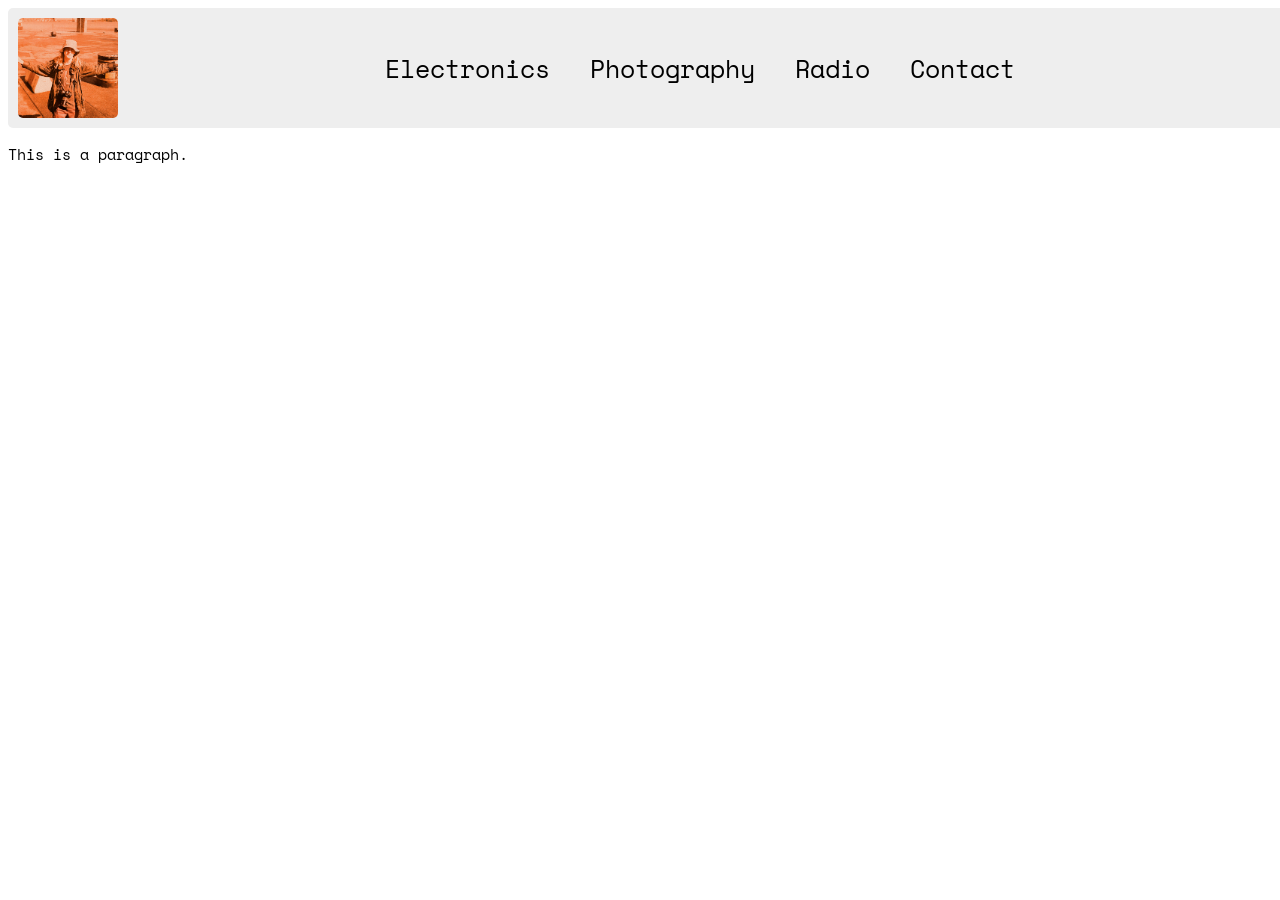
==== index.html @ b29c2b99 "Rename Index.html to index.html" ====
<!DOCTYPE html>
<html>
<head>
    <title>༼ つ ◕_◕ ༽つ</title>
    <link rel="stylesheet" href="styles.css">
    <link rel="stylesheet" href="https://fonts.googleapis.com/css?family=Space+Mono">
</head>
<body>
    <div class="header-container">
        <img src="me.jpg" alt="༼ つ ◕_◕ ༽つ">
        <div class="nav-links">
            <a href="BenLandon.html">Electronics</a>
            <a href="BenLandon.html">Photography</a>
            <a href="BenLandon.html">Radio</a>
            <a href="contact.html">Contact</a>
        </div>

    </div>

    <p>This is a paragraph.</p>

</body>
</html>
---- styles.css ----
body {
    height: 100%;
    overflow-x: hidden; /* Prevent horizontal scrolling */
}

.header-container {
    display: flex;
    align-items: center;
    justify-content: center;
    padding: 10px;
    background-color: #eeeeee;
    border-radius: 5px;
    width: 100%;
    position: relative; 
}

.header-container img {
    width: 100px;
    height: 100px;
    object-fit: cover;
    object-position: center;
    border-radius: 5%;
}

.nav-links {
    flex-grow: 1;
    display: flex;
    justify-content: center;
    gap: 40px;
    flex-wrap: nowrap; 
}

.nav-links a {
    font-family: "Space Mono", "Courier New", monospace;
    font-size: 25px;
    color: black;
    text-decoration: none;
}

.center-title {
    flex-grow: 1;
    text-align: center;
}

.nav-links-notmain {
    position: absolute;
    left: 20px; 
}


.nav-links-notmain a {
    font-family: "Space Mono", "Courier New", monospace;
    font-size: 17px;
    color: black;
    text-decoration: none;
}

.contact-links a {
    font-family: "Space Mono", "Courier New", monospace;
    font-size: 15px;
    color: black;
    text-decoration: none;
}

p {
    font-family: "Space Mono", "Courier New", monospace;
    font-size: 15px;
    color: black;
}

h1 {
    font-family: "Space Mono", "Courier New", monospace;
    font-size: 25px;
    color: black;
    margin: 0; /* Removes extra spacing */
}

@media (max-width: 768px) {
    .header-container {
        flex-direction: column; 
    }

    .header-container img {
        width: 100px;
        height: 100px
    }

    .nav-links {
        flex-direction: row; 
        justify-content: flex-start; 
        gap: 30px; 
        flex-wrap: wrap; 
    }

    .nav-links a {
        flex: 1 1 45%; 
        text-align: center; 
        margin: 5px 0;
    }

}
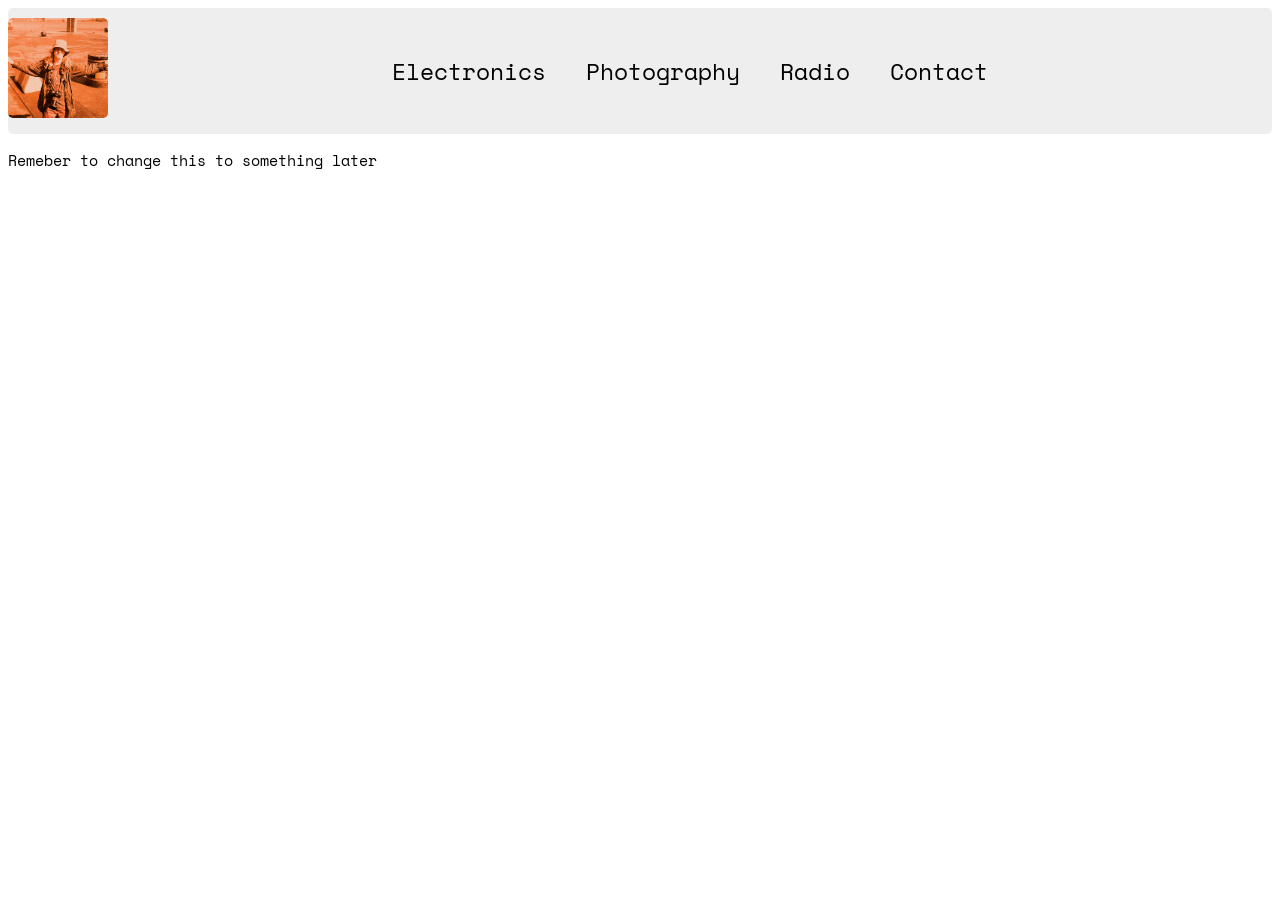
==== commit 0255b6b5: "Add files via upload" ====
--- a/index.html
+++ b/index.html
@@ -1,23 +1,27 @@
 <!DOCTYPE html>
-<html>
+<html lang="en">
 <head>
+    <meta charset="UTF-8">
+    <meta name="viewport" content="width=device-width, initial-scale=1.0">
     <title>༼ つ ◕_◕ ༽つ</title>
     <link rel="stylesheet" href="styles.css">
     <link rel="stylesheet" href="https://fonts.googleapis.com/css?family=Space+Mono">
+    <link rel="stylesheet" href="https://fonts.googleapis.com/css2?family=Material+Symbols+Outlined:opsz,wght,FILL,GRAD@24,400,0,0&icon_names=mail" />
 </head>
 <body>
-    <div class="header-container">
+<div class="header-container">
+    <div class="image-container">
         <img src="me.jpg" alt="༼ つ ◕_◕ ༽つ">
-        <div class="nav-links">
-            <a href="BenLandon.html">Electronics</a>
-            <a href="BenLandon.html">Photography</a>
-            <a href="BenLandon.html">Radio</a>
-            <a href="contact.html">Contact</a>
-        </div>
+    </div>
+    <div class="nav-links">
+        <a href="index.html">Electronics</a>
+        <a href="index.html">Photography</a>
+        <a href="radio.html">Radio</a>
+        <a href="contact.html">Contact</a>
+    </div>
+</div>
 
-    </div>
-
-    <p>This is a paragraph.</p>
+    <p>Remeber to change this to something later</p>
 
 </body>
-</html> 
+</html>
--- a/styles.css
+++ b/styles.css
@@ -1,17 +1,20 @@
 body {
     height: 100%;
-    overflow-x: hidden; /* Prevent horizontal scrolling */
+    overflow-x: auto; /* Prevent horizontal scrolling */
+    font-family: "Space Mono", "Courier New", monospace;
 }
 
 .header-container {
     display: flex;
     align-items: center;
     justify-content: center;
-    padding: 10px;
     background-color: #eeeeee;
     border-radius: 5px;
     width: 100%;
     position: relative; 
+    padding-top: 10px;
+    padding-bottom: 10px;
+
 }
 
 .header-container img {
@@ -19,22 +22,30 @@
     height: 100px;
     object-fit: cover;
     object-position: center;
-    border-radius: 5%;
+    border-radius: 5%; /* Square image */
 }
 
 .nav-links {
-    flex-grow: 1;
+    flex-direction: row;
+    align-items: center;
+    text-align: center;
     display: flex;
     justify-content: center;
     gap: 40px;
-    flex-wrap: nowrap; 
+    flex-wrap: wrap; /* Allow wrapping to create a new row */
+    width: 100%;
 }
 
 .nav-links a {
-    font-family: "Space Mono", "Courier New", monospace;
-    font-size: 25px;
+    font-size: 23px;
     color: black;
     text-decoration: none;
+    transition: color 0.3s ease, transform 0.3s ease;
+}
+
+.nav-links a:hover {
+    color: #693aa3; /* Add color change on hover */
+    transform: scale(1.1); /* Slight zoom effect */
 }
 
 .center-title {
@@ -47,55 +58,97 @@
     left: 20px; 
 }
 
-
 .nav-links-notmain a {
-    font-family: "Space Mono", "Courier New", monospace;
-    font-size: 17px;
+    font-size: 23px;
     color: black;
     text-decoration: none;
+    transition: color 0.3s ease, transform 0.3s ease;
+}
+
+.nav-links-notmain a:hover {
+    color: #693aa3; /* Add color change on hover */
+    transform: scale(1.1); /* Slight zoom effect */
+}
+
+.contact-links {
+    padding: 20px;
+    text-align: center;
 }
 
 .contact-links a {
-    font-family: "Space Mono", "Courier New", monospace;
-    font-size: 15px;
+    font-size: 18px;
+    color: #44256a;
+    text-decoration: none;
+    transition: color 0.3s ease;
+}
+
+.contact-links a:hover {
+    color: #9557e1;
+}
+
+.contact-links p {
+    font-size: 18px;
     color: black;
-    text-decoration: none;
+    margin-bottom: 10px;
 }
 
 p {
-    font-family: "Space Mono", "Courier New", monospace;
     font-size: 15px;
     color: black;
 }
 
 h1 {
-    font-family: "Space Mono", "Courier New", monospace;
-    font-size: 25px;
+    font-size: 27px;
     color: black;
-    margin: 0; /* Removes extra spacing */
+    margin: 0;
 }
 
+/* Responsive Design */
+
+/* On mobile screens, two rows for navigation links */
 @media (max-width: 768px) {
     .header-container {
         flex-direction: column; 
+        padding-top: 10px;
+        padding-bottom: 10px;
     }
 
     .header-container img {
-        width: 100px;
-        height: 100px
+        width: 80px;
+        height: 80px;
+        margin-bottom: 10px; 
     }
 
     .nav-links {
-        flex-direction: row; 
-        justify-content: flex-start; 
-        gap: 30px; 
-        flex-wrap: wrap; 
+        flex-direction: row;
+        justify-content: space-between;
+        gap: 10px;
     }
 
     .nav-links a {
-        flex: 1 1 45%; 
-        text-align: center; 
-        margin: 5px 0;
+        font-size: 20px;
+        flex: 1 1 45%; /* Allow the links to take up equal space */
+        text-align: center;
+    }
+}
+
+/* On very small screens (max-width: 480px), stack the links */
+@media (max-width: 480px) {
+    .header-container img {
+        width: 80px;
+        height: 80px;
     }
 
-}
+    .nav-links a {
+        font-size: 20px;
+    }
+
+    .contact-links a {
+        font-size: 18px;
+    }
+
+    .contact-links p {
+        font-size: 18px;
+    }
+    
+}
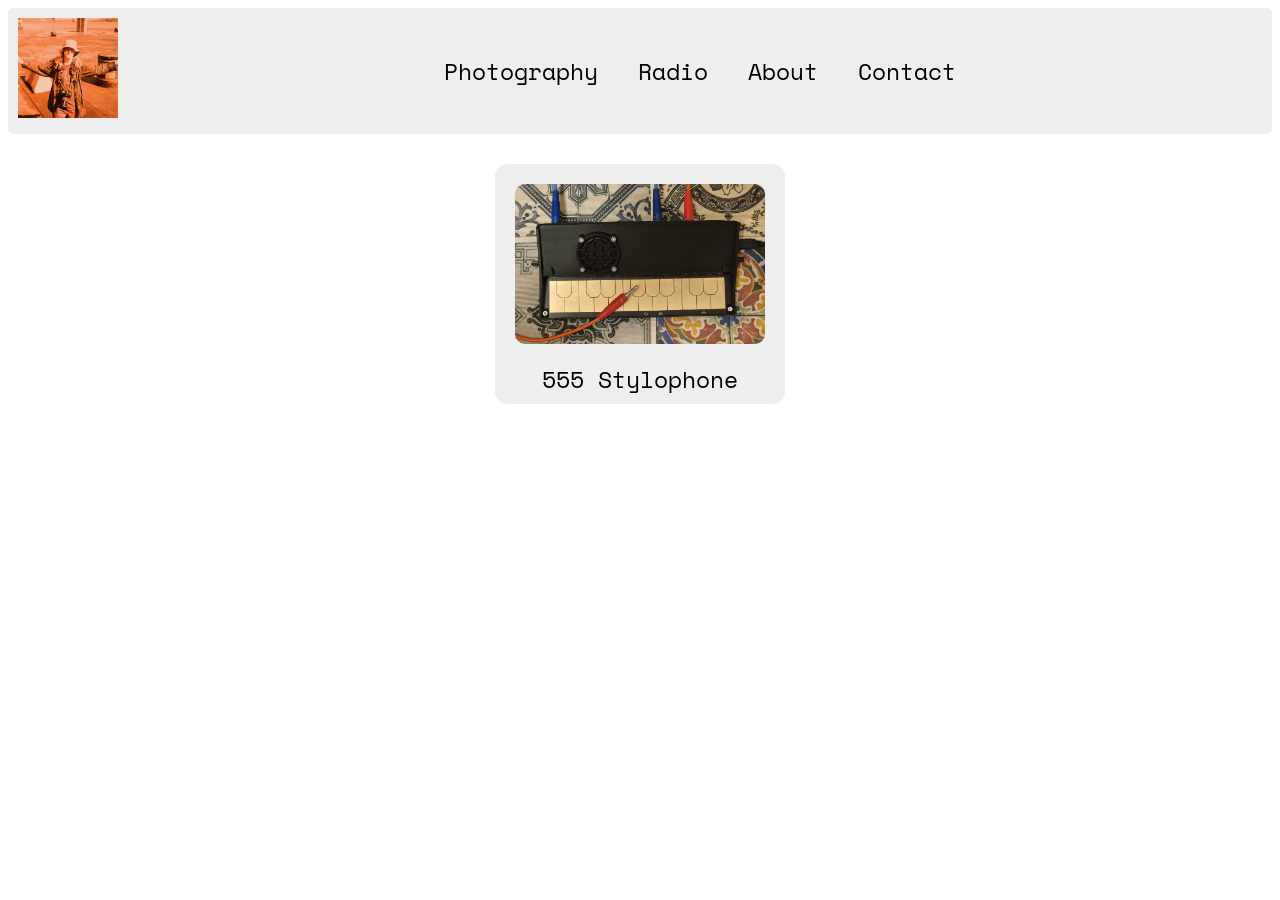
==== commit 2e803a9c: "Add files via upload" ====
--- a/index.html
+++ b/index.html
@@ -14,14 +14,20 @@
         <img src="me.jpg" alt="༼ つ ◕_◕ ༽つ">
     </div>
     <div class="nav-links">
-        <a href="index.html">Electronics</a>
         <a href="index.html">Photography</a>
         <a href="radio.html">Radio</a>
+        <a href="about_me.html">About</a>
         <a href="contact.html">Contact</a>
     </div>
+
 </div>
+<div class="projects-container">
+    <a href="projects/stylophone.html" class="project-box">
+        <img src="projects/stylophone.jpg" alt="Project 1">
+        <p>555 Stylophone</p>
+    </a>
 
-    <p>Remeber to change this to something later</p>
+</div>  
 
 </body>
 </html>
--- a/styles.css
+++ b/styles.css
@@ -2,6 +2,7 @@
     height: 100%;
     overflow-x: auto; /* Prevent horizontal scrolling */
     font-family: "Space Mono", "Courier New", monospace;
+    font-weight: 400;
 }
 
 .header-container {
@@ -12,8 +13,6 @@
     border-radius: 5px;
     width: 100%;
     position: relative; 
-    padding-top: 10px;
-    padding-bottom: 10px;
 
 }
 
@@ -22,7 +21,7 @@
     height: 100px;
     object-fit: cover;
     object-position: center;
-    border-radius: 5%; /* Square image */
+    padding:  10px;
 }
 
 .nav-links {
@@ -53,16 +52,18 @@
     text-align: center;
 }
 
+.nav-links-notmain a {
+    font-size: 23px;
+    color: black;
+    text-decoration: none;
+    transition: color 0.3s ease, transform 0.3s ease;
+}
+
 .nav-links-notmain {
     position: absolute;
-    left: 20px; 
-}
-
-.nav-links-notmain a {
-    font-size: 23px;
-    color: black;
-    text-decoration: none;
-    transition: color 0.3s ease, transform 0.3s ease;
+    left: 20px;
+    top: 50%; /* Center vertically */
+    transform: translateY(-50%);
 }
 
 .nav-links-notmain a:hover {
@@ -70,23 +71,33 @@
     transform: scale(1.1); /* Slight zoom effect */
 }
 
-.contact-links {
-    padding: 20px;
-    text-align: center;
-}
-
-.contact-links a {
+.page-content {
+    padding: 10px;
+    padding-left: 200px;
+    padding-right: 200px;
+    text-align: center;
+}
+
+.page-content a {
     font-size: 18px;
-    color: #44256a;
+    color: #6050eb;
     text-decoration: none;
     transition: color 0.3s ease;
 }
-
-.contact-links a:hover {
+.page-content img {
+    width: 100%;
+    height: 100%;
+    object-fit: cover;
+    object-position: center;
+    border-radius: 10px;
+
+}
+
+.page-content a:hover {
     color: #9557e1;
 }
 
-.contact-links p {
+.page-content p {
     font-size: 18px;
     color: black;
     margin-bottom: 10px;
@@ -103,7 +114,67 @@
     margin: 0;
 }
 
-/* Responsive Design */
+strong{
+
+    font-weight: 700;
+}
+
+.projects-container {
+    display: flex;
+    justify-content: center;
+    flex-wrap: wrap;
+    gap: 25px;
+    margin-top: 30px;
+}
+
+.project-box {
+    width: 250px; /* Increased size */
+    height: 200px; /* Increased size */
+    background: #eeeeee;
+    padding: 20px;
+    border-radius: 12px;
+    text-align: center;
+    text-decoration: none; /* Removes default link styling */
+    color: black;
+    transition: transform 0.3s ease;
+}
+
+.project-box img {
+    width: 100%;
+    height: 80%;
+    object-fit: cover;
+    object-position: center;
+    border-radius: 10px;
+}
+
+.project-box p {
+    font-size: 23px; /* Slightly larger text */
+    margin-top: 12px;
+}
+
+.project-box:hover {
+    transform: scale(1.05);
+}
+.project-box P:hover {
+    color: #693aa3; /* Add color change on hover */
+}
+
+.video-container {
+    position: relative;
+    width: 100%;
+    padding-bottom: 56.25%; /* 16:9 aspect ratio */
+    height: 0;
+    overflow: hidden;
+}
+
+.video-container iframe {
+    position: absolute;
+    top: 0;
+    left: 0;
+    width: 100%;
+    height: 100%;
+}
+
 
 /* On mobile screens, two rows for navigation links */
 @media (max-width: 768px) {
@@ -112,7 +183,12 @@
         padding-top: 10px;
         padding-bottom: 10px;
     }
-
+    .nav-links-notmain {
+        position: static; /* Prevents absolute positioning issues */
+        text-align: center;
+        margin-top: 10px;
+    }
+    
     .header-container img {
         width: 80px;
         height: 80px;
@@ -126,8 +202,15 @@
     }
 
     .nav-links a {
-        font-size: 20px;
+        font-size: 23px;
         flex: 1 1 45%; /* Allow the links to take up equal space */
+        text-align: center;
+    }
+
+    .page-content {
+        padding: 10px;
+        padding-left: 30px;
+        padding-right: 30px;
         text-align: center;
     }
 }
@@ -140,15 +223,15 @@
     }
 
     .nav-links a {
-        font-size: 20px;
+        font-size: 23px;
     }
 
     .contact-links a {
-        font-size: 18px;
+        font-size: 23px;
     }
 
     .contact-links p {
-        font-size: 18px;
+        font-size: 23px;
     }
     
 }
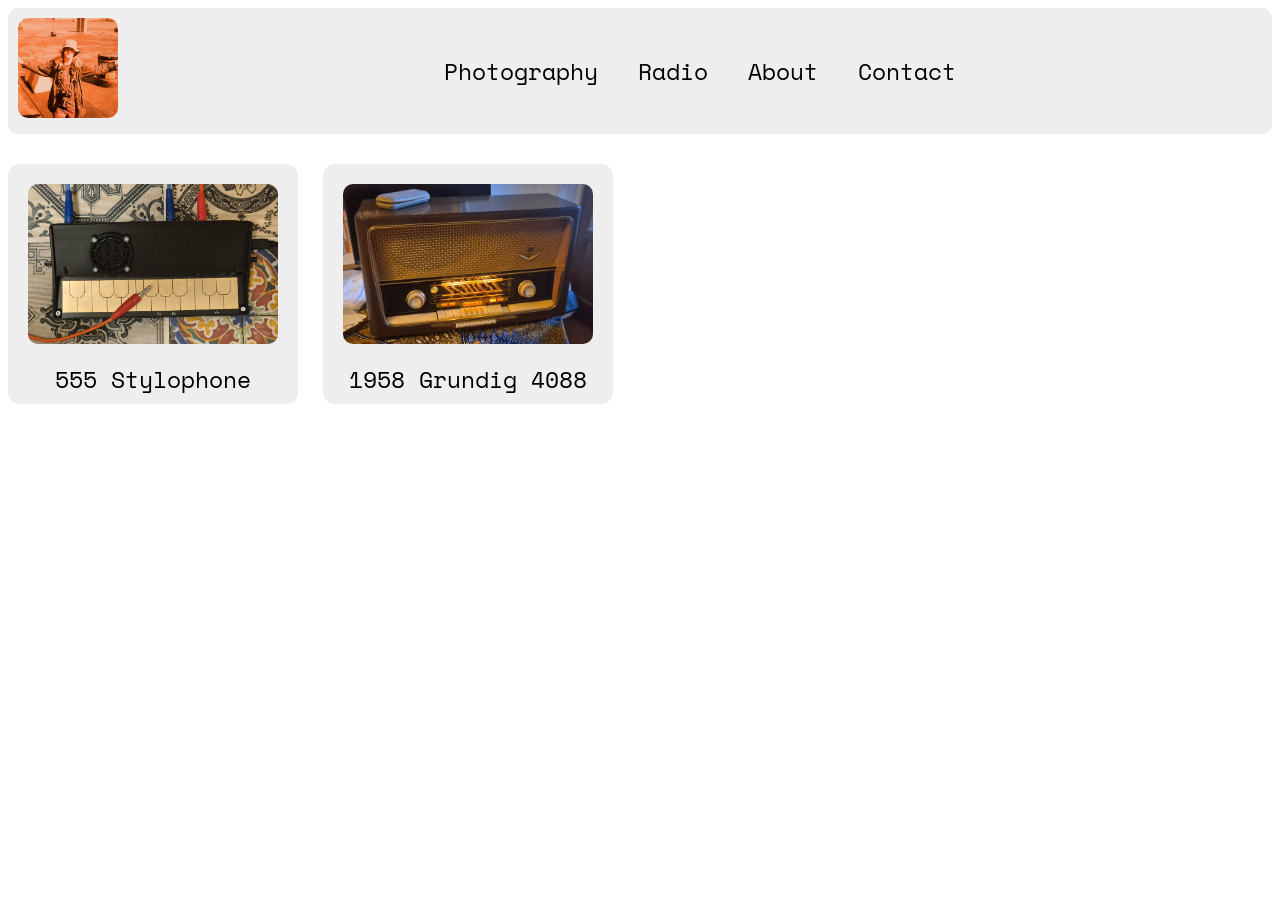
==== commit 4f8370bc: "Add files via upload" ====
--- a/index.html
+++ b/index.html
@@ -7,8 +7,10 @@
     <link rel="stylesheet" href="styles.css">
     <link rel="stylesheet" href="https://fonts.googleapis.com/css?family=Space+Mono">
     <link rel="stylesheet" href="https://fonts.googleapis.com/css2?family=Material+Symbols+Outlined:opsz,wght,FILL,GRAD@24,400,0,0&icon_names=mail" />
+    
 </head>
 <body>
+
 <div class="header-container">
     <div class="image-container">
         <img src="me.jpg" alt="༼ つ ◕_◕ ༽つ">
@@ -26,6 +28,10 @@
         <img src="projects/stylophone.jpg" alt="Project 1">
         <p>555 Stylophone</p>
     </a>
+    <a href="projects/grundig.html" class="project-box">
+        <img src="projects/grundig.jpg" alt="Project 2">
+        <p>1958 Grundig 4088</p>
+    </a>
 
 </div>  
 
--- a/styles.css
+++ b/styles.css
@@ -3,6 +3,7 @@
     overflow-x: auto; /* Prevent horizontal scrolling */
     font-family: "Space Mono", "Courier New", monospace;
     font-weight: 400;
+    
 }
 
 .header-container {
@@ -10,7 +11,7 @@
     align-items: center;
     justify-content: center;
     background-color: #eeeeee;
-    border-radius: 5px;
+    border-radius: 10px;
     width: 100%;
     position: relative; 
 
@@ -21,7 +22,8 @@
     height: 100px;
     object-fit: cover;
     object-position: center;
-    padding:  10px;
+    margin:  10px;
+    border-radius: 10px;
 }
 
 .nav-links {
@@ -121,7 +123,7 @@
 
 .projects-container {
     display: flex;
-    justify-content: center;
+    justify-content: left;
     flex-wrap: wrap;
     gap: 25px;
     margin-top: 30px;
@@ -165,6 +167,7 @@
     padding-bottom: 56.25%; /* 16:9 aspect ratio */
     height: 0;
     overflow: hidden;
+    border-radius: 15px; /* Adjust the value for more/less rounding */
 }
 
 .video-container iframe {
@@ -173,6 +176,7 @@
     left: 0;
     width: 100%;
     height: 100%;
+    border-radius: 15px; /* Apply the same rounding */
 }
 
 
@@ -213,6 +217,14 @@
         padding-right: 30px;
         text-align: center;
     }
+
+    .projects-container {
+        display: flex;
+        justify-content: center;
+        flex-wrap: wrap;
+        gap: 25px;
+        margin-top: 30px;
+}
 }
 
 /* On very small screens (max-width: 480px), stack the links */
@@ -234,4 +246,8 @@
         font-size: 23px;
     }
     
-}+}
+
+
+
+
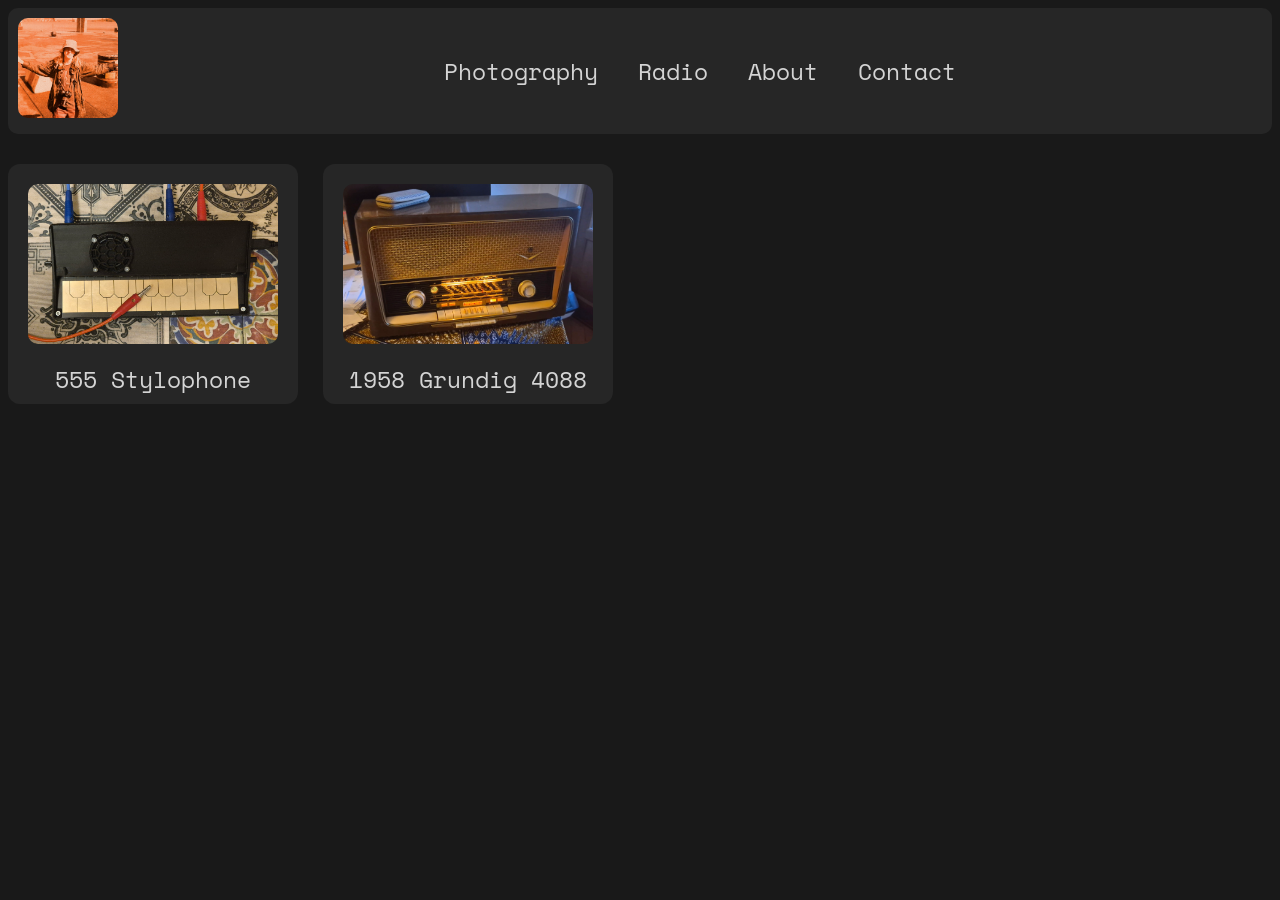
==== commit 15369358: "Add files via upload" ====
--- a/index.html
+++ b/index.html
@@ -10,13 +10,12 @@
     
 </head>
 <body>
-
 <div class="header-container">
     <div class="image-container">
         <img src="me.jpg" alt="༼ つ ◕_◕ ༽つ">
     </div>
     <div class="nav-links">
-        <a href="index.html">Photography</a>
+        <a href="Photography.html">Photography</a>
         <a href="radio.html">Radio</a>
         <a href="about_me.html">About</a>
         <a href="contact.html">Contact</a>
@@ -26,14 +25,19 @@
 <div class="projects-container">
     <a href="projects/stylophone.html" class="project-box">
         <img src="projects/stylophone.jpg" alt="Project 1">
-        <p>555 Stylophone</p>
+        <div class="project-text">
+            <p>555 Stylophone</p>
+        </div>
     </a>
     <a href="projects/grundig.html" class="project-box">
         <img src="projects/grundig.jpg" alt="Project 2">
-        <p>1958 Grundig 4088</p>
+        <div class="project-text">
+            <p>1958 Grundig 4088 </p>
+        </div>
     </a>
 
 </div>  
 
 </body>
 </html>
+
--- a/styles.css
+++ b/styles.css
@@ -1,16 +1,18 @@
 body {
     height: 100%;
-    overflow-x: auto; /* Prevent horizontal scrolling */
+    overflow-x: auto; 
     font-family: "Space Mono", "Courier New", monospace;
     font-weight: 400;
-    
-}
+    background-color: rgb(25, 25, 25);
+}
+
+ 
 
 .header-container {
     display: flex;
     align-items: center;
     justify-content: center;
-    background-color: #eeeeee;
+    background-color: rgb(38, 38, 38);
     border-radius: 10px;
     width: 100%;
     position: relative; 
@@ -33,20 +35,20 @@
     display: flex;
     justify-content: center;
     gap: 40px;
-    flex-wrap: wrap; /* Allow wrapping to create a new row */
+    flex-wrap: wrap; 
     width: 100%;
 }
 
 .nav-links a {
     font-size: 23px;
-    color: black;
+    color: rgb(212, 212, 212);
     text-decoration: none;
     transition: color 0.3s ease, transform 0.3s ease;
 }
 
 .nav-links a:hover {
-    color: #693aa3; /* Add color change on hover */
-    transform: scale(1.1); /* Slight zoom effect */
+    color: #8b51d2; 
+    transform: scale(1.1); 
 }
 
 .center-title {
@@ -55,8 +57,9 @@
 }
 
 .nav-links-notmain a {
+    display: inline-block; 
     font-size: 23px;
-    color: black;
+    color: rgb(212, 212, 212);
     text-decoration: none;
     transition: color 0.3s ease, transform 0.3s ease;
 }
@@ -64,13 +67,13 @@
 .nav-links-notmain {
     position: absolute;
     left: 20px;
-    top: 50%; /* Center vertically */
+    top: 50%;
     transform: translateY(-50%);
 }
 
 .nav-links-notmain a:hover {
-    color: #693aa3; /* Add color change on hover */
-    transform: scale(1.1); /* Slight zoom effect */
+    color: #8b51d2; 
+    transform: scale(1.1) !important; 
 }
 
 .page-content {
@@ -96,23 +99,23 @@
 }
 
 .page-content a:hover {
-    color: #9557e1;
+    color: #8b51d2;
 }
 
 .page-content p {
     font-size: 18px;
-    color: black;
+    color: rgb(212, 212, 212);;
     margin-bottom: 10px;
 }
 
 p {
     font-size: 15px;
-    color: black;
+    color: rgb(212, 212, 212);
 }
 
 h1 {
     font-size: 27px;
-    color: black;
+    color: rgb(212, 212, 212);
     margin: 0;
 }
 
@@ -128,16 +131,14 @@
     gap: 25px;
     margin-top: 30px;
 }
-
 .project-box {
-    width: 250px; /* Increased size */
-    height: 200px; /* Increased size */
-    background: #eeeeee;
+    width: 250px;
+    height: 200px;
     padding: 20px;
     border-radius: 12px;
     text-align: center;
-    text-decoration: none; /* Removes default link styling */
-    color: black;
+    text-decoration: none;
+    background-color: rgb(38, 38, 38) !important;
     transition: transform 0.3s ease;
 }
 
@@ -150,24 +151,26 @@
 }
 
 .project-box p {
-    font-size: 23px; /* Slightly larger text */
+    font-size: 23px;
     margin-top: 12px;
 }
 
 .project-box:hover {
     transform: scale(1.05);
 }
-.project-box P:hover {
-    color: #693aa3; /* Add color change on hover */
-}
+
+.project-box:hover p {
+    color: #8b51d2; 
+}
+
 
 .video-container {
     position: relative;
     width: 100%;
-    padding-bottom: 56.25%; /* 16:9 aspect ratio */
+    padding-bottom: 56.25%;
     height: 0;
     overflow: hidden;
-    border-radius: 15px; /* Adjust the value for more/less rounding */
+    border-radius: 15px;
 }
 
 .video-container iframe {
@@ -176,11 +179,10 @@
     left: 0;
     width: 100%;
     height: 100%;
-    border-radius: 15px; /* Apply the same rounding */
-}
-
-
-/* On mobile screens, two rows for navigation links */
+    border-radius: 15px; 
+}
+
+/*Mobile*/
 @media (max-width: 768px) {
     .header-container {
         flex-direction: column; 
@@ -188,7 +190,7 @@
         padding-bottom: 10px;
     }
     .nav-links-notmain {
-        position: static; /* Prevents absolute positioning issues */
+        position: static;
         text-align: center;
         margin-top: 10px;
     }
@@ -207,7 +209,7 @@
 
     .nav-links a {
         font-size: 23px;
-        flex: 1 1 45%; /* Allow the links to take up equal space */
+        flex: 1 1 45%;
         text-align: center;
     }
 
@@ -224,10 +226,15 @@
         flex-wrap: wrap;
         gap: 25px;
         margin-top: 30px;
-}
-}
-
-/* On very small screens (max-width: 480px), stack the links */
+    }
+    
+    .project-text p {
+        font-size: 20px;
+    }
+
+}
+
+/*Mobile Smaller*/
 @media (max-width: 480px) {
     .header-container img {
         width: 80px;
@@ -235,15 +242,27 @@
     }
 
     .nav-links a {
-        font-size: 23px;
+        font-size: 20px;
     }
 
     .contact-links a {
-        font-size: 23px;
+        font-size: 20px;
     }
 
     .contact-links p {
-        font-size: 23px;
+        font-size: 20px;
+    }
+    .project-text p {
+        font-size: 18px;
+    }
+    .project-box {
+        width: 80%; 
+        height: 200px; 
+        padding: 20px;
+        border-radius: 12px;
+        text-align: center;
+        text-decoration: none;
+        transition: transform 0.3s ease;
     }
     
 }
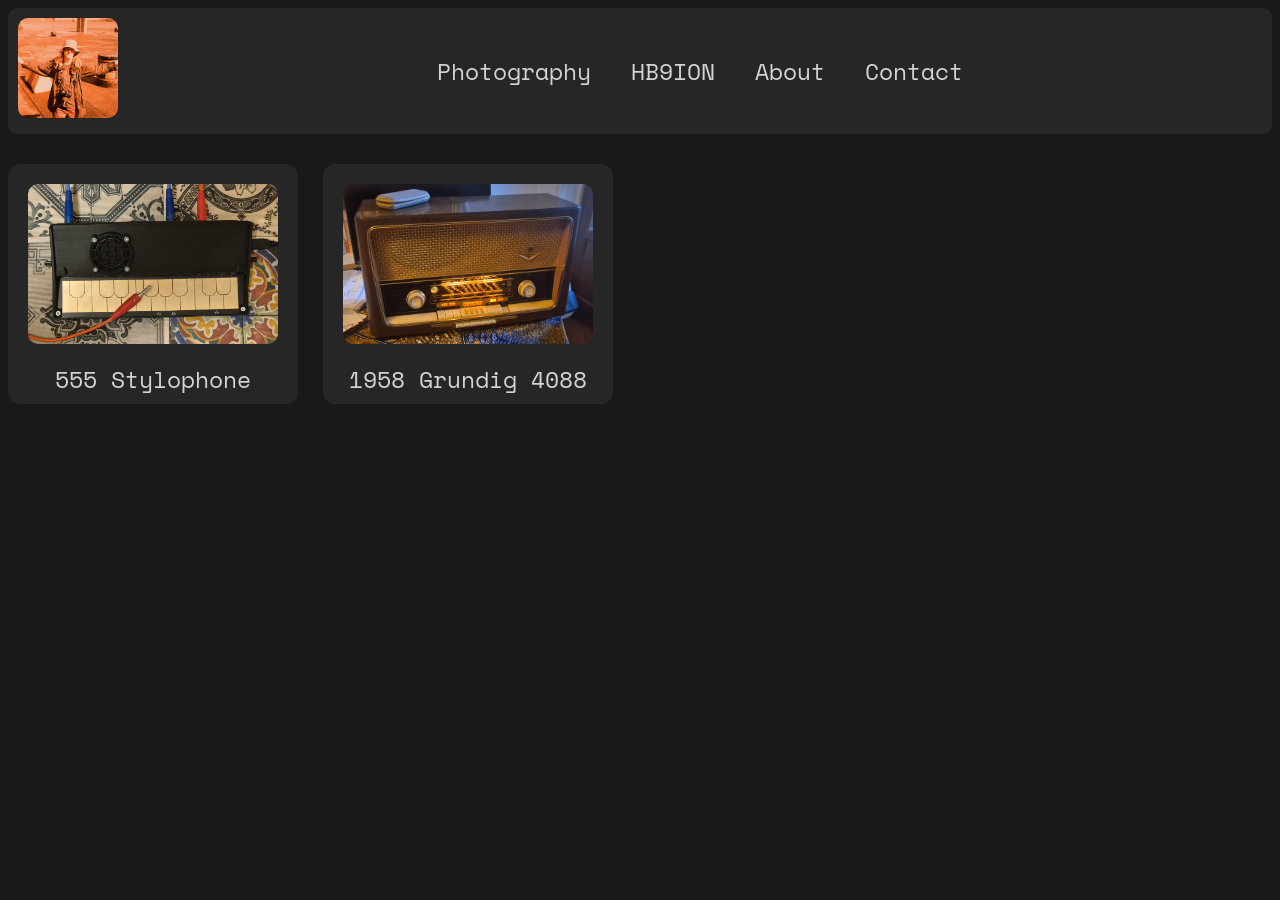
==== commit 1bdb9322: "Add files via upload" ====
--- a/index.html
+++ b/index.html
@@ -16,7 +16,7 @@
     </div>
     <div class="nav-links">
         <a href="Photography.html">Photography</a>
-        <a href="radio.html">Radio</a>
+        <a href="https://www.qrz.com/db/HB9ION">HB9ION</a>
         <a href="about_me.html">About</a>
         <a href="contact.html">Contact</a>
     </div>
